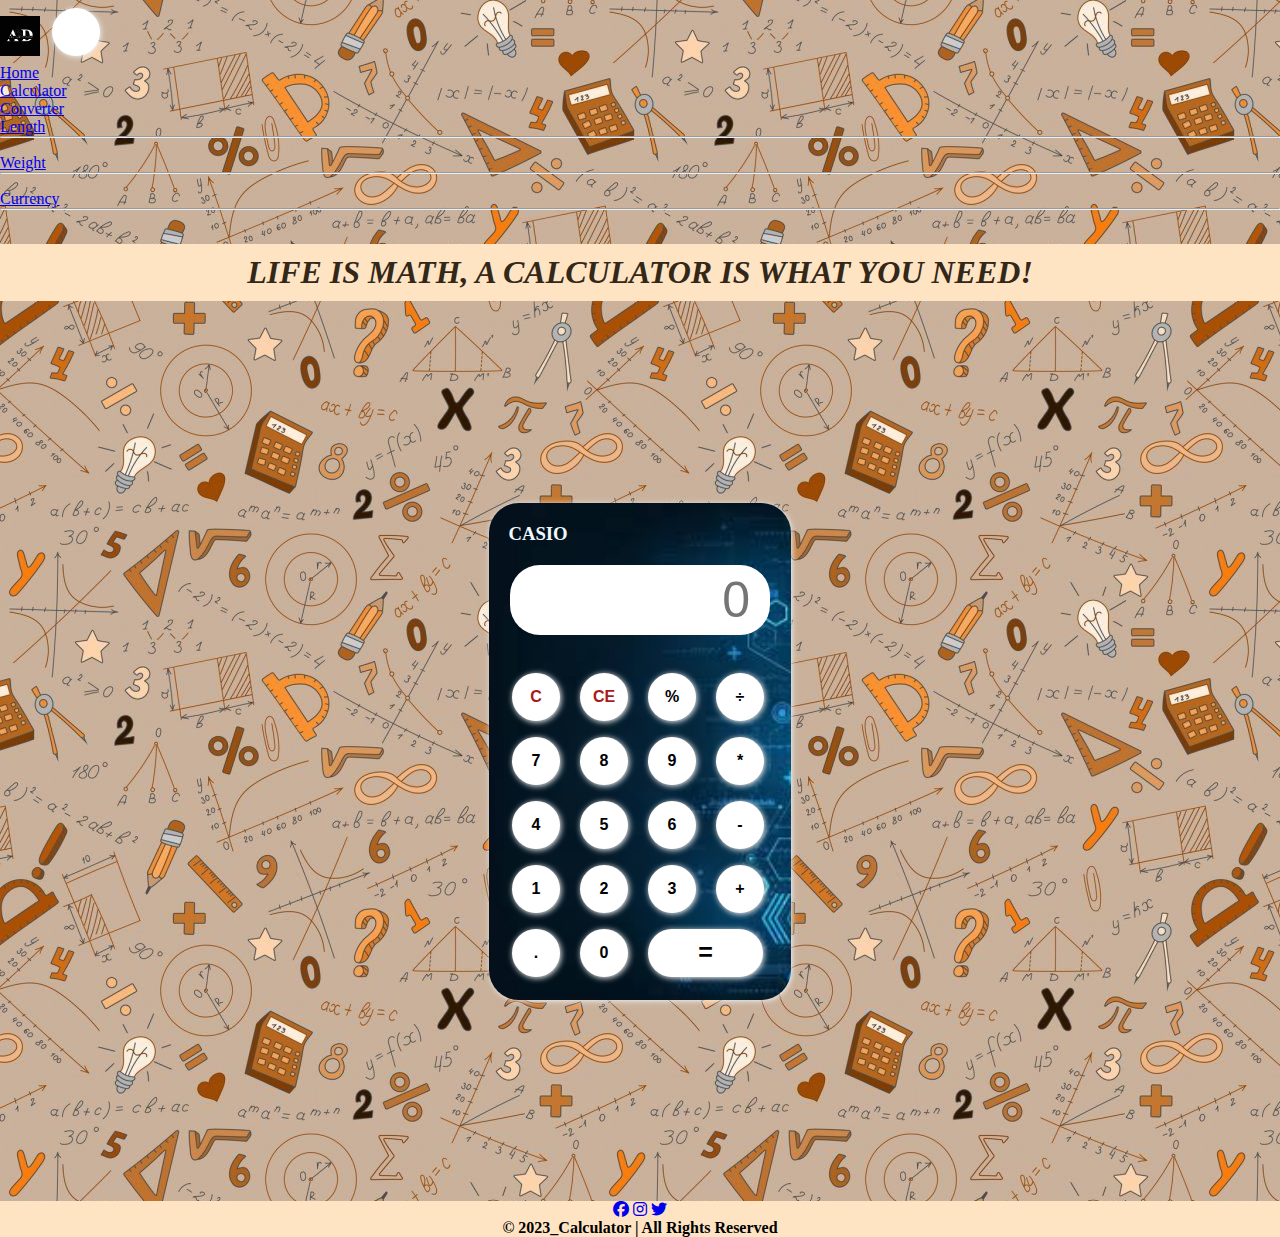
==== calculator.html @ f2f62824 "updated calculator" ====
<!DOCTYPE html>
<html lang="en">
<head>
   <meta charset="UTF-8">
   <meta http-equiv="X-UA-Compatible" content="IE=edge">
   <meta name="viewport" content="width=device-width, initial-scale=1.0">
   <link href="https://cdn.jsdelivr.net/npm/bootstrap@5.3.0-alpha1/dist/css/bootstrap.min.css" rel="stylesheet" integrity="sha384-GLhlTQ8iRABdZLl6O3oVMWSktQOp6b7In1Zl3/Jr59b6EGGoI1aFkw7cmDA6j6gD" crossorigin="anonymous">
   <script src="https://cdn.jsdelivr.net/npm/bootstrap@5.3.0-alpha1/dist/js/bootstrap.bundle.min.js" integrity="sha384-w76AqPfDkMBDXo30jS1Sgez6pr3x5MlQ1ZAGC+nuZB+EYdgRZgiwxhTBTkF7CXvN" crossorigin="anonymous"></script>
   <link rel="stylesheet" href="https://cdnjs.cloudflare.com/ajax/libs/font-awesome/6.3.0/css/all.min.css">
   <link rel="stylesheet" href="calculator.css">
   <title>Calculator</title>
</head>
<body>
   <nav class="navbar navbar-expand-lg bg-warning mt-3">
      <div class="container-fluid">
        <a class="navbar-brand" href="index.html"><img src="img/2.png" style="height: 40px; width: 40px;"></a>
        <button class="navbar-toggler" type="button" data-bs-toggle="collapse" data-bs-target="#navbarSupportedContent" aria-controls="navbarSupportedContent" aria-expanded="false" aria-label="Toggle navigation">
          <span class="navbar-toggler-icon"></span>
        </button>
        <div class="collapse navbar-collapse" id="navbarSupportedContent">
          <ul class="navbar-nav me-auto mb-2 mb-lg-0">
            <li class="nav-item">
              <a class="nav-link active" aria-current="page" href="index.html">Home</a>
            </li>
            <li class="nav-item">
              <a class="nav-link" href="calculator.html">Calculator</a>
            </li>
            <li class="nav-item dropdown">
              <a class="nav-link dropdown-toggle" href="#" id="navbarDropdown" role="button" data-bs-toggle="dropdown" aria-expanded="false">Converter</a>
              <ul class="dropdown-menu bg-secondary" aria-labelledby="navbarDropdown">
                <li><a class="dropdown-item" href="#">Length</a></li>
                  <li><hr class="dropdown-divider"></li>
                  <li><a class="dropdown-item" href="#">Weight</a></li>
                  <li><hr class="dropdown-divider"></li>
                  <li><a class="dropdown-item" href="#">Currency</a></li>
                  <li><hr class="dropdown-divider"></li>
              </ul>
            </li>
          </ul>
          <form class="d-flex">
          </form>
        </div>
      </div>
    </nav><br>
      <div>
         <center><h1><b>LIFE IS MATH, A CALCULATOR IS WHAT YOU NEED!</b></h1></center>
      </div>
   <div class="container">
      <div class="calculator">
         <h3>CASIO</h3>
         <input type="text" placeholder="0" id="output_screen">
         <button onclick="Clear()" style="color: rgb(166, 27, 27);">C</button>
         <button onclick="del()" style="color: rgb(166, 27, 27);">CE</button>
         <button onclick="display('%')">%</button>
         <button onclick="display('/')">÷</button>
         <button onclick="display('7')">7</button>
         <button onclick="display('8')">8</button>
         <button onclick="display('9')">9</button>
         <button onclick="display('*')">*</button>
         <button onclick="display('4')">4</button>
         <button onclick="display('5')">5</button>
         <button onclick="display('6')">6</button>
         <button onclick="display('-')">-</button>
         <button onclick="display('1')">1</button>
         <button onclick="display('2')">2</button>
         <button onclick="display('3')">3</button>
         <button onclick="display('+')">+</button>
         <button onclick="display('.')">.</button>
         <button onclick="display('0')">0</button>
         <button onclick="Calculate()" class="Equal">=</button>
      </div>
   </div>
   <div class="footer">
      <center><p class="icon"><a href="https://www.facebook.com/" target="blank"><i class="fa-brands fa-facebook"></i></a>
                              <a href="https://www.instagram.com/" target="blank"><i class="fa-brands fa-instagram"></i></a>
                              <a href="https://twitter.com/" target="blank"><i class="fa-brands fa-twitter"></i></a><br>
               
                  <span><b>&#169; 2023_Calculator | All Rights Reserved</b></span>
               </p>
      </center>
   </div>



<script src="calculator.js"></script>
</body>
</html>
---- calculator.css ----
*
  {
  margin: 0;
  padding: 0;
  box-sizing: border-box;
  outline: none;
  }
body
  {
    background-image: url(img/background.jpg);
    background-repeat: none;

  }
.logo
  {
    margin-left: 5px;
    margin-top: 5px;
    margin-bottom: 10px;
  }
.container
  {
    height: 100vh;
    display: flex;
    justify-content: center;
    align-items: center;
  }
.calculator
  {
    background-image: url(img/calc_bg.jpeg);
    background-size: cover;
    padding: 15px;
    border-radius: 30px;
    box-shadow:  1px 1px 6px white,
                 1px 1px 6px rgba(0, 0, 0, .16);
    display: grid;
    grid-template-columns: repeat(4, 68px);
  }
input
  {
    font-family: sans-serif;
    grid-column: span 4;
    height: 70px;
    width: 260px;
    background-color: white;
    box-shadow: inset -5px -5px 12px rgb(223, 217, 217)
                inset  5px 5px 12px rgba(0, 0, 0, .16);
    border: none;
    border-radius: 30px;
    color: rgb(70, 70, 70);
    font-size: 50px;
    text-align: end;
    margin: auto;
    margin-top: 20px;
    margin-bottom: 30px;
    padding: 20px;
  }
button
  {
    font-weight: bold;
    height: 48px;
    width: 48px;
    background-color: white;
    box-shadow:  1px 1px 6px white,
                 1px 1px 6px rgba(0, 0, 0, .16);
    border: none;
    border-radius: 50%;
    margin: 8px;
    font-size: 16px;
  }
.Equal
  {
    font-weight: bold;
    font-size: 25px;
    width: 115px;
    border-radius: 40px;
    background-color: white;
    box-shadow:  1px 1px 6px white,
                 1px 1px 6px rgba(0, 0, 0, .16);
  }
h1
  {
    background-color:bisque;
    font-family:Georgia, 'Times New Roman', Times, serif;
    margin:auto;
    padding: 10px;
    color: rgb(51, 40, 24);
    font-style: oblique;
  }
h3
  {
    color: aliceblue;
    margin: auto;
    margin-top: 5px;
  }
.footer
  {
    background-color: bisque;;
  }
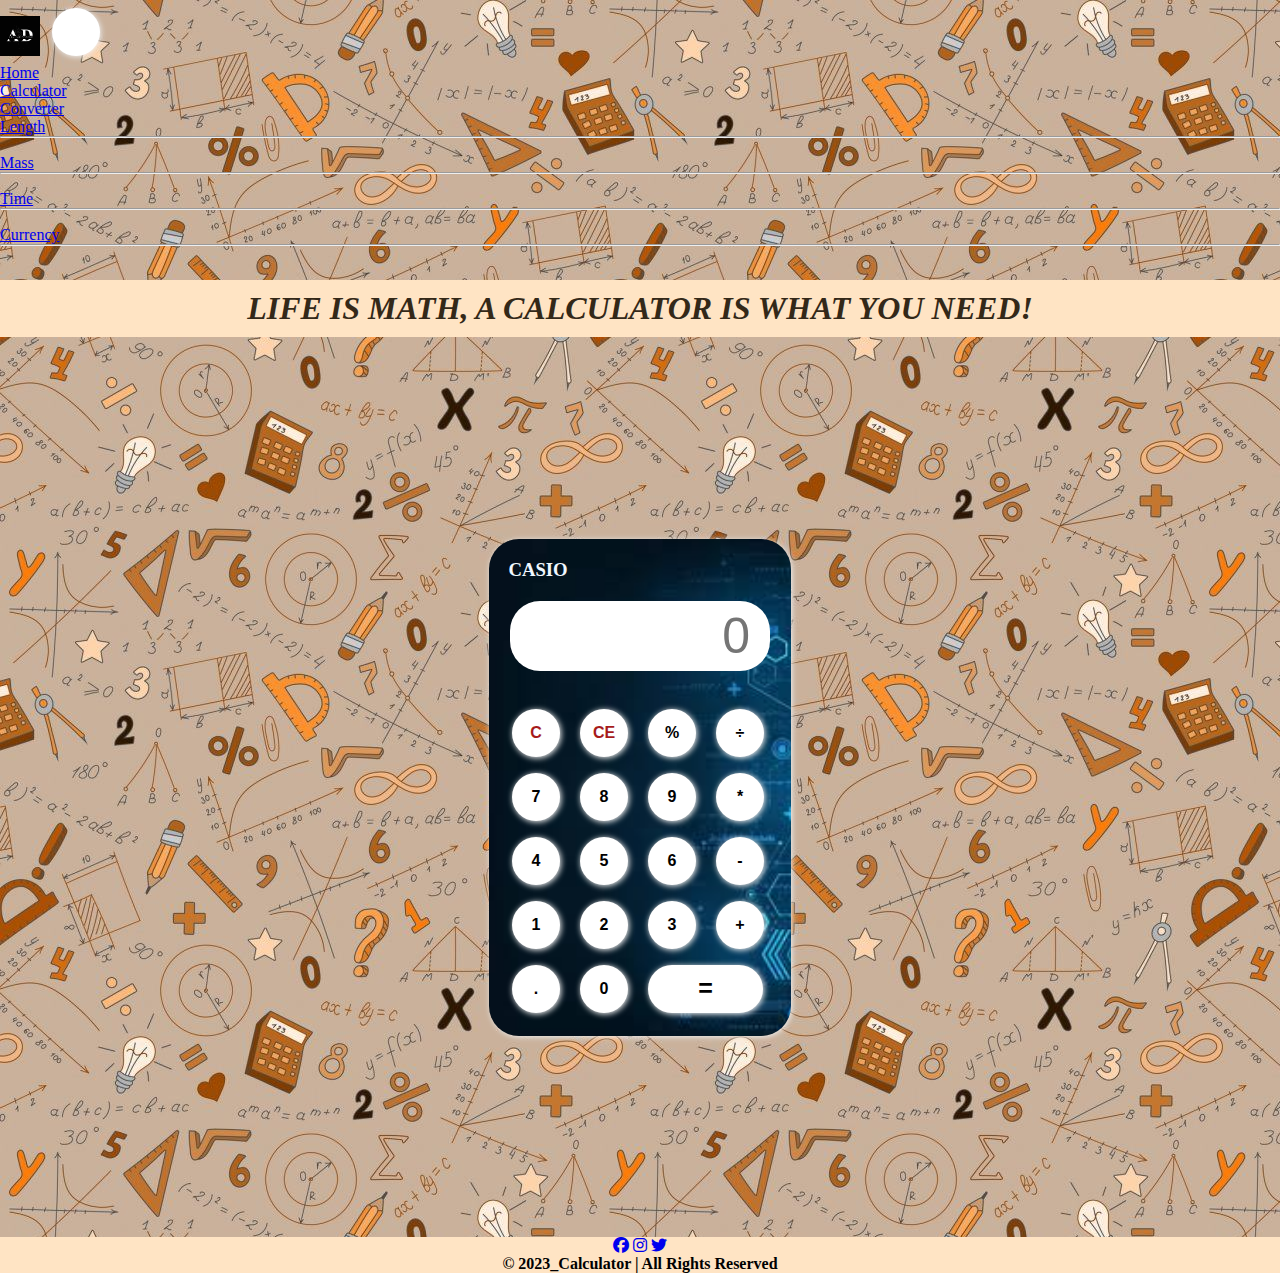
==== commit 51faa1a9: "initial commit" ====
--- a/calculator.html
+++ b/calculator.html
@@ -7,7 +7,7 @@
    <link href="https://cdn.jsdelivr.net/npm/bootstrap@5.3.0-alpha1/dist/css/bootstrap.min.css" rel="stylesheet" integrity="sha384-GLhlTQ8iRABdZLl6O3oVMWSktQOp6b7In1Zl3/Jr59b6EGGoI1aFkw7cmDA6j6gD" crossorigin="anonymous">
    <script src="https://cdn.jsdelivr.net/npm/bootstrap@5.3.0-alpha1/dist/js/bootstrap.bundle.min.js" integrity="sha384-w76AqPfDkMBDXo30jS1Sgez6pr3x5MlQ1ZAGC+nuZB+EYdgRZgiwxhTBTkF7CXvN" crossorigin="anonymous"></script>
    <link rel="stylesheet" href="https://cdnjs.cloudflare.com/ajax/libs/font-awesome/6.3.0/css/all.min.css">
-   <link rel="stylesheet" href="calculator.css">
+   <link rel="stylesheet" href="style/calculator.css">
    <title>Calculator</title>
 </head>
 <body>
@@ -28,11 +28,13 @@
             <li class="nav-item dropdown">
               <a class="nav-link dropdown-toggle" href="#" id="navbarDropdown" role="button" data-bs-toggle="dropdown" aria-expanded="false">Converter</a>
               <ul class="dropdown-menu bg-secondary" aria-labelledby="navbarDropdown">
-                <li><a class="dropdown-item" href="#">Length</a></li>
+                <li><a class="dropdown-item" href="length.html">Length</a></li>
                   <li><hr class="dropdown-divider"></li>
-                  <li><a class="dropdown-item" href="#">Weight</a></li>
-                  <li><hr class="dropdown-divider"></li>
-                  <li><a class="dropdown-item" href="#">Currency</a></li>
+                  <li><a class="dropdown-item" href="weight.html">Mass</a></li>
+                <li><hr class="dropdown-divider"></li>
+                <li><a class="dropdown-item" href="time.html">Time</a></li>
+                <li><hr class="dropdown-divider"></li>
+                  <li><a class="dropdown-item" href="currency.html">Currency</a></li>
                   <li><hr class="dropdown-divider"></li>
               </ul>
             </li>
@@ -82,6 +84,6 @@
 
 
 
-<script src="calculator.js"></script>
+<script src="js/calculator.js"></script>
 </body>
 </html>--- a/style/calculator.css
+++ b/style/calculator.css
@@ -0,0 +1,99 @@
+*
+  {
+  margin: 0;
+  padding: 0;
+  box-sizing: border-box;
+  outline: none;
+  }
+body
+  {
+    background-image: url(../img/background.jpg);
+    background-repeat: none;
+
+  }
+.logo
+  {
+    margin-left: 5px;
+    margin-top: 5px;
+    margin-bottom: 10px;
+  }
+.container
+  {
+    height: 100vh;
+    display: flex;
+    justify-content: center;
+    align-items: center;
+  }
+.calculator
+  {
+    background-image: url(../img/calc_bg.jpeg);
+    background-size: cover;
+    padding: 15px;
+    border-radius: 30px;
+    box-shadow:  1px 1px 6px white,
+                 1px 1px 6px rgba(0, 0, 0, .16);
+    display: grid;
+    grid-template-columns: repeat(4, 68px);
+  }
+input
+  {
+    font-family: sans-serif;
+    grid-column: span 4;
+    height: 70px;
+    width: 260px;
+    background-color: white;
+    box-shadow: inset -5px -5px 12px rgb(223, 217, 217)
+                inset  5px 5px 12px rgba(0, 0, 0, .16);
+    border: none;
+    border-radius: 30px;
+    color: rgb(70, 70, 70);
+    font-size: 50px;
+    text-align: end;
+    margin: auto;
+    margin-top: 20px;
+    margin-bottom: 30px;
+    padding: 20px;
+  }
+button
+  {
+    font-weight: bold;
+    height: 48px;
+    width: 48px;
+    background-color: white;
+    box-shadow:  1px 1px 6px white,
+                 1px 1px 6px rgba(0, 0, 0, .16);
+    border: none;
+    border-radius: 50%;
+    margin: 8px;
+    font-size: 16px;
+  }
+.Equal
+  {
+    font-weight: bold;
+    font-size: 25px;
+    width: 115px;
+    border-radius: 40px;
+    background-color: white;
+    box-shadow:  1px 1px 6px white,
+                 1px 1px 6px rgba(0, 0, 0, .16);
+  }
+h1
+  {
+    background-color:bisque;
+    font-family:Georgia, 'Times New Roman', Times, serif;
+    margin:auto;
+    padding: 10px;
+    color: rgb(51, 40, 24);
+    font-style: oblique;
+  }
+h3
+  {
+    color: aliceblue;
+    margin: auto;
+    margin-top: 5px;
+  }
+.footer
+  {
+    background-color: bisque;;
+  }
+
